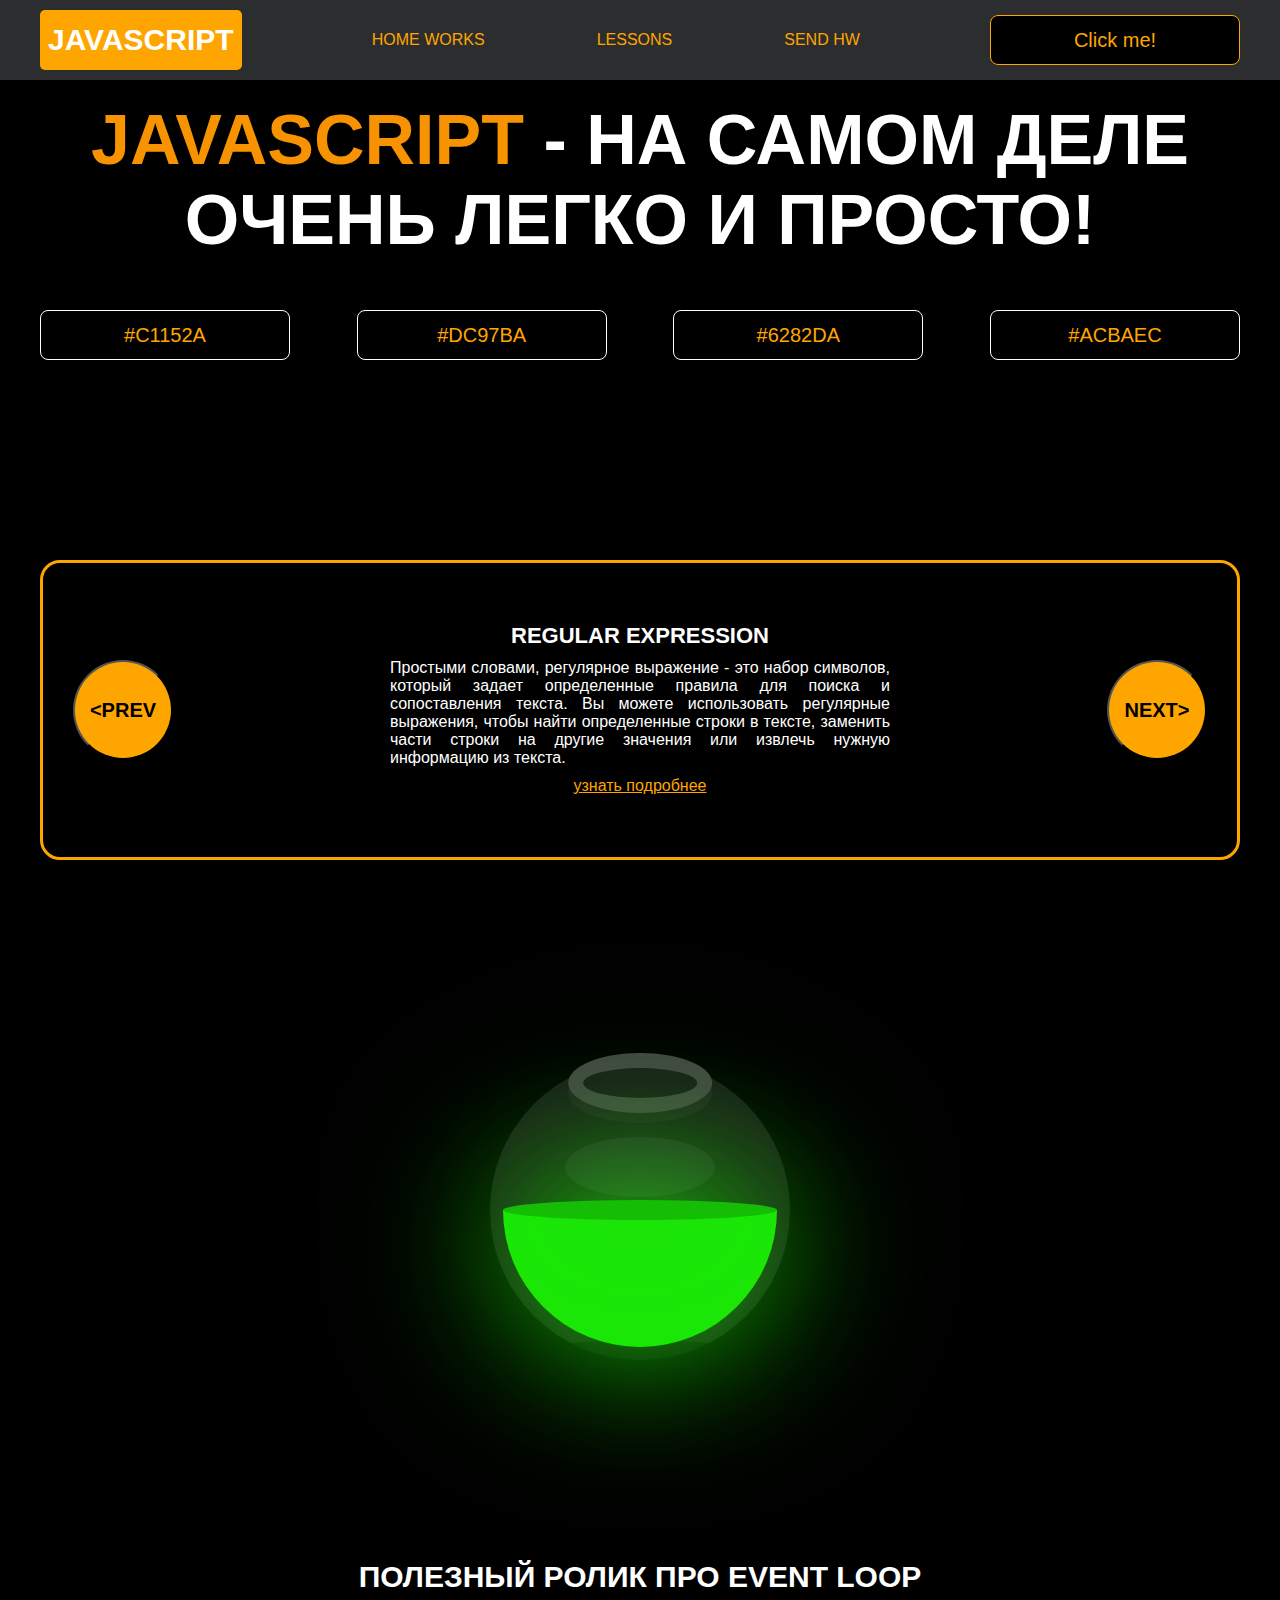
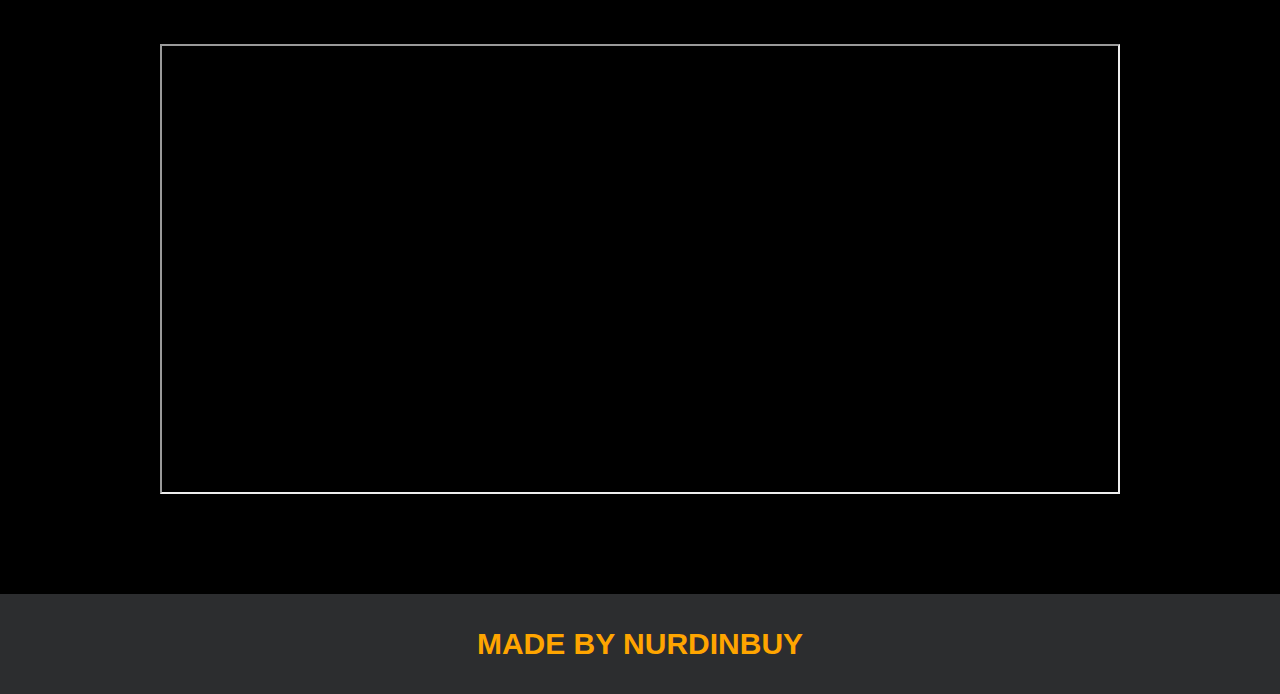
==== hwjs2/project/index.html @ 92b4ad96 "Add files via upload" ====
<!DOCTYPE html>
<html lang="en">
<head>
    <meta charset="UTF-8">
    <title>Java Script</title>
    <link rel="stylesheet" href="css/style.css">
    <link rel="stylesheet" href="css/core.css">
</head>
<body>

<div class="wrapper">
    <div class="header">
        <div class="container">
            <div class="inner_header">
                <a href="index.html">
                    <div class="logotype">
                        <h2>JavaScript</h2>
                    </div>
                </a>
                <ul class="menu">
                    <li class="menu_link">
                        <a href="pages/home_works.html">Home Works</a>
                    </li>
                    <li class="menu_link">
                        <a href="pages/lessons.html">Lessons</a>
                    </li>
                    <li class="menu_link">
                        <a href="http://t.me/nurdinbuy16" target="_blank">Send Hw</a>
                    </li>
                </ul>
                <button class="btn" id="btn-get">Click me!</button>
            </div>
        </div>
    </div>

    <div class="main_block">
        <div class="container">
            <div class="inner_main">
                <h1><strong id="js-color">JavaScript</strong> - на самом деле очень легко и просто!</h1>
                <div class="colors-buttons">
                    <button class="btn btn-color"></button>
                    <button class="btn btn-color"></button>
                    <button class="btn btn-color"></button>
                    <button class="btn btn-color"></button>
                </div>
            </div>
        </div>
    </div>

    <div class="slider_block">
        <div class="container">
            <div class="inner_slider">
                <div class="slider">
                    <button class="btn-slide" id="prev">&lt;prev</button>
                    <div class="slide active_slide">
                        <div class="slide_card">
                            <h3>regular expression</h3>
                            <p>Простыми словами, регулярное выражение - это набор символов, который задает определенные правила для поиска и сопоставления текста. Вы можете использовать регулярные выражения, чтобы найти определенные строки в тексте, заменить части строки на другие значения или извлечь нужную информацию из текста.</p>
                            <a href="https://developer.mozilla.org/ru/docs/Web/JavaScript/Guide/Regular_expressions" target="_blank">узнать подробнее</a>
                        </div>
                    </div>
                    <div class="slide">
                        <div class="slide_card">
                            <h3>recursion</h3>
                            <p>Простыми словами, рекурсия - это, когда функция делает повторяющиеся вызовы самой себя для решения задачи, пока не достигнет определенного условия выхода из рекурсии.</p>
                            <a href="https://learn.javascript.ru/recursion" target="_blank">узнать подробнее</a>
                        </div>
                    </div>
                    <div class="slide">
                        <div class="slide_card">
                            <h3>json</h3>
                            <p>Простыми словами, JSON - это способ представления данных в виде текста, чтобы они могли быть легко поняты и использованы различными программами. Он использует простые правила для описания объектов и массивов, а также для представления простых типов данных, таких как строки, числа, логические значения и т.д.</p>
                            <a href="https://developer.mozilla.org/ru/docs/Learn/JavaScript/Objects/JSON" target="_blank">узнать подробнее</a>
                        </div>
                    </div>
                    <div class="slide">
                        <div class="slide_card">
                            <h3>event loop</h3>
                            <p>Простыми словами, event loop похож на дежурного, который непрерывно проверяет, произошло ли какое-либо событие, и реагирует на него, когда оно происходит. Он имеет список задач, которые нужно выполнить, и он перебирает этот список событий одно за другим, обрабатывая каждое событие, когда оно наступает.</p>
                            <a href="https://highload.today/kak-ustroen-event-loop-v-javascript-parallelnaya-model-i-tsikl-sobytij/" target="_blank">узнать подробнее</a>
                        </div>
                    </div>
                    <button class="btn-slide" id="next">next&gt;</button>
                </div>
            </div>
        </div>
    </div>

    <div class="botlle">
        <div class="container">
            <div class="bottle_inner">
                <a href="pages/monster.html">
                    <div class="bowl">
                        <div class="shadow"></div>
                        <div class="liquid"></div>

                    </div>
                </a>
            </div>
        </div>
    </div>

    <div class="block_video">
        <div class="container">
            <h3>Полезный ролик про Event Loop</h3>
            <div class="inner_block_video">
                <iframe width="80%" height="450" src="https://www.youtube.com/embed/zDlg64fsQow" title="YouTube video player" frameborder="2" allow="autoplay; clipboard-write; encrypted-media; gyroscope; picture-in-picture; web-share" allowfullscreen></iframe>
            </div>
        </div>
    </div>

    <div class="footer">
        <div class="container">
            <a href="https://www.instagram.com/nurdinbuy/" target="_blank">
                <div class="inner_footer">
                    <h2>Made by NurDinBuy</h2>
                </div>
            </a>
        </div>
    </div>
</div>

<div class="modal">
    <div class="modal_dialog">
        <div class="modal_content">
            <form action="#">
                <div class="modal_close">&times;</div>
                <div class="modal_title">Мы свяжемся с вами как можно быстрее!</div>
                <input
                    required
                    placeholder="Ваше имя"
                    name="name"
                    type="text"
                    class="modal_input"
                >
                <input
                    required
                    placeholder="Ваш номер телефона"
                    name="phone"
                    type="text"
                    class="modal_input"
                >
                <button class="btn btn_dark btn_min">Перезвонить мне</button>
            </form>
        </div>
    </div>
</div>

</body>
<script src="js/main.js"></script>
<script src="js/modal.js"></script>
</html>
---- hwjs2/project/css/style.css ----
/* HEADER */

.header {
    height: 80px;
    background: #2c2d2f;
    display: flex;
    align-items: center;
    width: 100%;
    position: fixed;
    top: 0;
    z-index: 2;
}

.inner_header {
    height: 100%;
    display: flex;
    align-items: center;
    justify-content: space-between;
}

/* LOGOTYPE */

.logotype {
    display: flex;
    align-items: center;
    justify-content: center;
    font-size: 22px;
    height: 60px;
    width: fit-content;
    background: var(--orange);
    padding: 8px;
    color: white;
    border-radius: 5px;
    cursor: pointer;
}

/* HEADER MENU */

.menu {
    display: flex;
    justify-content: space-around;
    width: 600px;
}

.menu_link a {
    color: var(--orange);
    text-transform: uppercase;
}

.menu_link a:hover {
    text-decoration: underline;
}

/* MAIN BLOCK */

.main_block {
    padding: 100px 0;
    background: black;
}

/* BUTTONS COLOR PICKER */

.colors-buttons {
    display: flex;
    justify-content: space-between;
    margin-top: 50px;
}

.btn-color {
    border-radius: 20px;
    border-color: white !important;
}

/* FOOTER */

.footer {
    background: #2c2d2f;
    width: 100%;
}

.inner_footer {
    display: flex;
    align-items: center;
    justify-content: center;
    height: 100px;
}

.footer h2 {
    text-transform: uppercase;
    color: var(--orange);
    font-weight: 600;
}


/* SLIDER BLOCK */

.slider_block {
    padding: 100px 0;
    background: black;
}

.slider {
    position: relative;
    width: 100%;
    height: 300px;
    overflow: hidden;
    border: 3px solid var(--orange);
    border-radius: 20px;
    display: flex;
    align-items: center;
    justify-content: space-between;
    padding: 0 30px;
}

.slide {
    position: absolute;
    top: 60px;
    left: 0;
    width: 100%;
    height: 100%;
    display: none;
    transition: opacity 0.5s ease-in-out;
}

.slide_card {
    color: white;
    margin: 0 auto;
    width: 500px;
    text-align: center;
}

.slide_card h3 {
    color: white;
    text-transform: uppercase;
    font-size: 22px;
}

.slide_card p {
    font-size: 16px;
    text-align: justify;
    margin: 10px 0;
}

.slide_card a {
    color: var(--orange);
    text-decoration: underline;
}

.slide.active_slide {
    display: block;
}

/* VIDEO BLOCK */

.block_video {
    background: black;
    padding: 100px 0;
}

.inner_block_video {
    display: flex;
    justify-content: center;
    margin-top: 50px;
}

/* MODAL */

.modal {
    position: fixed;
    height: 100%;
    width: 100%;
    top: 0;
    left: 0;
    z-index: 2;
    background: rgba(0, 0, 0, 0.5);
    backdrop-filter: blur(10px);
    display: none;
}

.modal_dialog {
    max-width: 500px;
    margin: 200px auto;
}

.modal_content {
    position: relative;
    width: 100%;
    padding: 40px;
    background-color: black;
    border: 2px solid var(--orange);
    border-radius: 4px;
    max-height: 80vh;
    overflow-y: auto;
}

.modal_content form {
    display: flex;
    flex-direction: column;
    align-items: center;
}

.modal_close {
    position: absolute;
    top: 8px;
    right: 14px;
    font-size: 30px;
    color: red;
    opacity: 0.5;
    font-weight: 700;
    border: none;
    background-color: transparent;
    cursor: pointer;
}

.modal_title {
    text-align: center;
    font-size: 22px;
    text-transform: uppercase;
    color: white;
}

.modal_input, .btn_min {
    width: 100% !important;
    margin-top: 10px;
}


/*-------BOTTLE-------*/

.botlle {
    background: black;
    padding: 100px 0;
}

.bottle_inner {
    display: flex;
    justify-content: center;
    align-items: center;
}

.bowl {
    position: relative;
    width: 300px;
    height: 300px;
    background: rgba(255, 255, 255, 0.1);
    border-radius: 50%;
    border: 8px solid transparent;
    animation: animate 5s linear infinite;
    transform-origin: bottom center;
    animation-play-state: run;
}

@keyframes animate {
    0% {
        transform: rotate(0deg);
    }
    25% {
        transform: rotate(22deg);
    }
    50% {
        transform: rotate(0deg);
    }
    75% {
        transform: rotate(-22deg);
    }
    100% {
        filter: hue-rotate(360deg);
    }
}

.bowl::before {
    content: "";
    position: absolute;
    top: -15px;
    left: 50%;
    transform: translateX(-50%);
    width: 40%;
    height: 30px;
    border: 15px solid #444;
    border-radius: 50%;
    box-shadow: 0 10px #222;

}

.bowl::after {
    content: "";
    position: absolute;
    top: 35%;
    left: 50%;
    transform: translate(-50%, -50%);
    width: 150px;
    height: 60px;
    background: rgba(255, 255, 255, 0.05);
    transform-origin: center;
    animation: animatebowlshadow 5s linear infinite;
    border-radius: 50%;
    animation-play-state: running;

}


@keyframes animatebowlshadow {
    0% {
        left: 50%;
        width: 150px;
        height: 60px;
    }
    25% {
        left: 55%;
        width: 140px;
        height: 65px;
    }
    50% {
        left: 50%;
        width: 150px;
        height: 60px;
    }
    75% {
        left: 45%;
        width: 140px;
        height: 65px;
    }
    100% {


    }
}


.liquid {
    position: absolute;
    top: 50%;
    left: 5px;
    right: 5px;
    bottom: 5px;
    background: #1ae907;
    border-bottom-left-radius: 150px;
    border-bottom-right-radius: 150px;
    filter: drop-shadow(0 0 80px #1ae907);
    transform-origin: top center;
    animation: animateliquid 5s linear infinite;
    animation-play-state: running;
}

@keyframes animateliquid {
    0% {
        transform: rotate(0deg);
    }
    25% {
        transform: rotate(-22deg);
    }
    30% {
        transform: rotate(-23deg);
    }
    50% {
        transform: rotate(0deg);
    }
    75% {
        transform: rotate(22deg);
    }
    80% {
        transform: rotate(23deg);
    }
    100% {
        transform: rotate(0deg);
    }


}

.liquid::before {
    content: "";
    position: absolute;
    top: -10px;
    width: 100%;
    height: 20px;
    background: #15be05;
    border-radius: 50%;
    filter: drop-shadow(0 0 80px #15be05);
}

.shadow {
    position: absolute;
    top: calc(50% + 150px);
    left: 50%;
    transform: translate(-50%, -50%);
    width: 260px;
    height: 40px;
    background: rgba(0, 0, 0, 0.5);
    border-radius: 50%;
    animation: animateshadow 5s linear infinite;
    animation-play-state: running;

}

@keyframes animateshadow {
    0% {
        left: 50%;
        width: 260px;
        height: 40px;
        top: calc(50% + 150px);

    }

    25% {
        left: 55%;
        width: 265px;
        height: 30px;
        top: calc(50% + 130px);

    }
    50% {
        left: 50%;
        width: 260px;
        height: 40px;
        top: calc(50% + 150px);

    }
    75% {
        left: 45%;
        width: 265px;
        height: 30px;
        top: calc(50% + 130px);

    }
    100% {
    }
}
---- hwjs2/project/css/core.css ----
* {
    margin: 0;
    padding: 0;
    box-sizing: border-box;
}

.container {
    width: 1200px;
    margin: 0 auto;
}

body {
    font-family: "Britannic Bold", sans-serif;
    background: #c2d0d0;
}

.btn {
    width: 250px;
    height: 50px;
    font-size: 20px;
    cursor: pointer;
    border: 1px solid var(--orange);
    background: black;
    color: var(--orange);
    border-radius: 8px;
}

.btn:hover {
    background: #414349;
}

.btn:active {
    background: #56585D;
    border: 2px solid var(--orange);
}

a {
    text-decoration: none;
}

li {
    list-style: none;
}

h1 {
    text-align: center;
    font-size: 70px;
    color: white;
    margin: 0 auto;
    text-transform: uppercase;
    font-weight: 600;
}

h2 {
    text-align: center;
    font-size: 30px;
    color: white;
    margin: 0 auto;
    text-transform: uppercase;
    font-weight: 600;
}

h3 {
    text-align: center;
    font-size: 30px;
    color: white;
    margin: 0 auto;
    text-transform: uppercase;
    font-weight: 600;
}

h4 {
    font-size: 24px;
    color: white;
    text-transform: uppercase;
    font-weight: 600;
}

strong {
    color: #F79300;
}

label {
    font-size: 24px;
    color: var(--orange);
}

input {
    width: 350px;
    height: 50px;
    font-size: 20px;
    padding-left: 5px;
    color: var(--orange);
    background: black;
    border: 2px solid var(--orange);
}

.checker {
    color: white;
    font-size: 30px;
}

.btn-slide {
    display: block;
    width: 100px;
    height: 100px;
    background: var(--orange);
    color: black;
    font-size: 20px;
    text-transform: uppercase;
    border-radius: 50%;
    font-weight: 800;
    z-index: 1;
}

.btn-slide:hover {
    background: #b68733 !important;
    cursor: pointer;
    color: white;
}

:root {
    --orange: orange;
    --black: black;
}
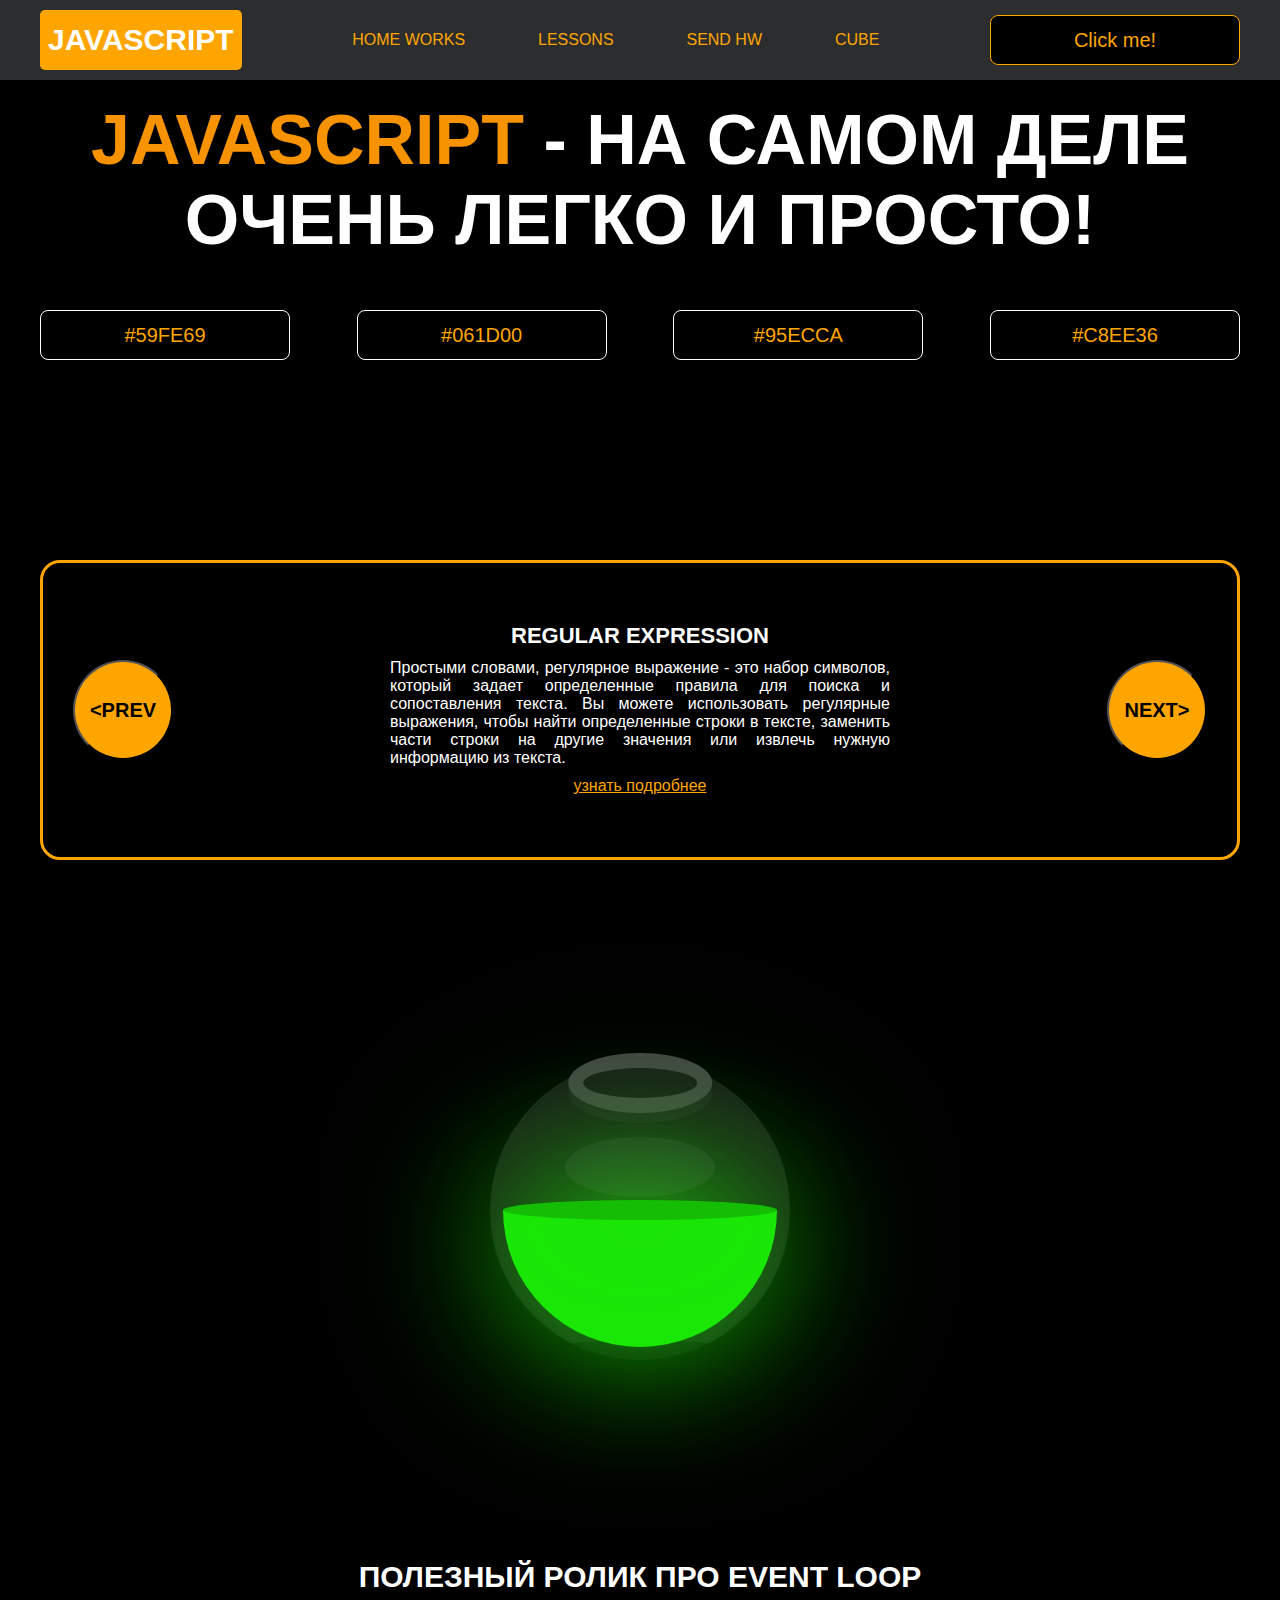
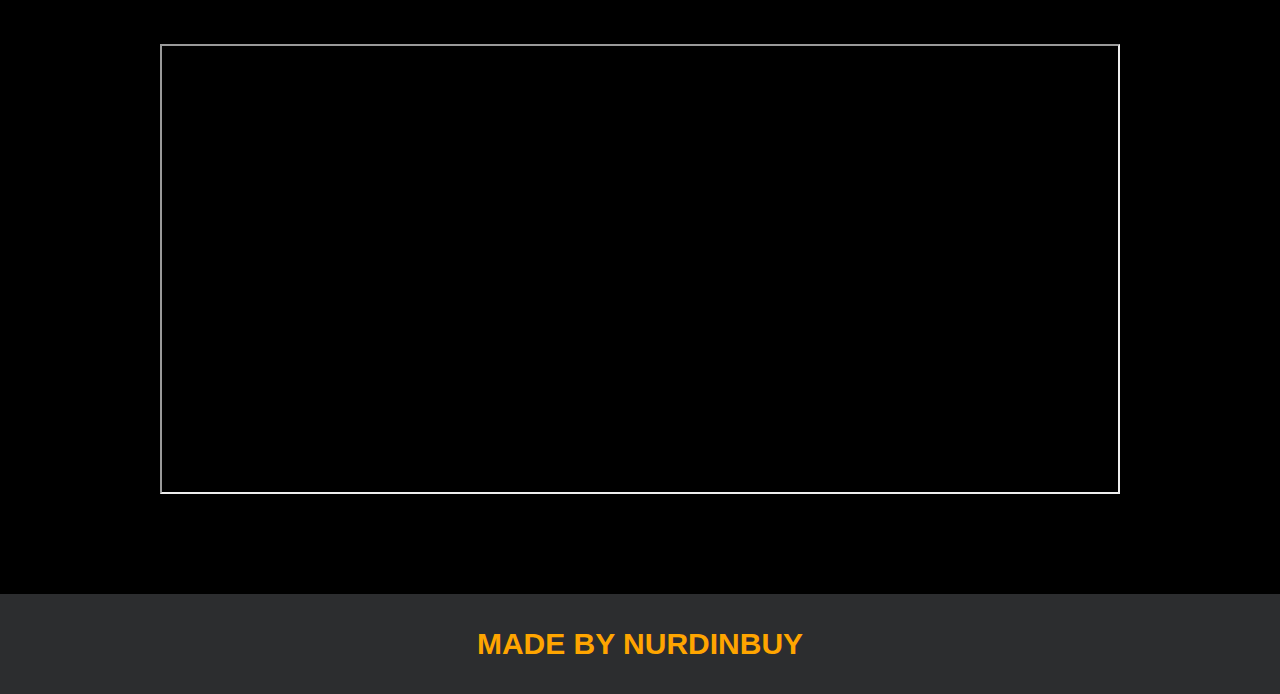
==== commit 75a9926f: "Add files via upload" ====
--- a/hwjs2/project/index.html
+++ b/hwjs2/project/index.html
@@ -25,7 +25,10 @@
                         <a href="pages/lessons.html">Lessons</a>
                     </li>
                     <li class="menu_link">
-                        <a href="http://t.me/nurdinbuy16" target="_blank">Send Hw</a>
+                        <a href="pages/store.html" >Send Hw</a>
+                    </li>
+                    <li class="menu_link">
+                        <a href="pages/cube.html">Cube</a>
                     </li>
                 </ul>
                 <button class="btn" id="btn-get">Click me!</button>
--- a/hwjs2/project/css/style.css
+++ b/hwjs2/project/css/style.css
@@ -70,7 +70,186 @@
     border-radius: 20px;
     border-color: white !important;
 }
-
+@font-face {
+    font-family: Cyber;
+    src: url("https://assets.codepen.io/605876/Blender-Pro-Bold.otf");
+    font-display: swap;
+  }
+  body .cybr-btn + .cybr-btn {
+    margin-top: 2rem;
+  }
+  
+  .cybr-btn {
+    --primary: hsl(var(--primary-hue), 85%, calc(var(--primary-lightness, 50) * 1%));
+    --shadow-primary: hsl(var(--shadow-primary-hue), 90%, 50%);
+    --primary-hue: 0;
+    --primary-lightness: 50;
+    --color: hsl(0, 0%, 100%);
+    --font-size: 26px;
+    --shadow-primary-hue: 180;
+    --label-size: 9px;
+    --shadow-secondary-hue: 60;
+    --shadow-secondary: hsl(var(--shadow-secondary-hue), 90%, 60%);
+    --clip: polygon(0 0, 100% 0, 100% 100%, 95% 100%, 95% 90%, 85% 90%, 85% 100%, 8% 100%, 0 70%);
+    --border: 4px;
+    --shimmy-distance: 5;
+    --clip-one: polygon(0 2%, 100% 2%, 100% 95%, 95% 95%, 95% 90%, 85% 90%, 85% 95%, 8% 95%, 0 70%);
+    --clip-two: polygon(0 78%, 100% 78%, 100% 100%, 95% 100%, 95% 90%, 85% 90%, 85% 100%, 8% 100%, 0 78%);
+    --clip-three: polygon(0 44%, 100% 44%, 100% 54%, 95% 54%, 95% 54%, 85% 54%, 85% 54%, 8% 54%, 0 54%);
+    --clip-four: polygon(0 0, 100% 0, 100% 0, 95% 0, 95% 0, 85% 0, 85% 0, 8% 0, 0 0);
+    --clip-five: polygon(0 0, 100% 0, 100% 0, 95% 0, 95% 0, 85% 0, 85% 0, 8% 0, 0 0);
+    --clip-six: polygon(0 40%, 100% 40%, 100% 85%, 95% 85%, 95% 85%, 85% 85%, 85% 85%, 8% 85%, 0 70%);
+    --clip-seven: polygon(0 63%, 100% 63%, 100% 80%, 95% 80%, 95% 80%, 85% 80%, 85% 80%, 8% 80%, 0 70%);
+    font-family: 'Cyber', sans-serif;
+    color: var(--color);
+    cursor: pointer;
+    background: transparent;
+    text-transform: uppercase;
+    font-size: var(--font-size);
+    outline: transparent;
+    letter-spacing: 2px;
+    position: relative;
+    font-weight: 700;
+    border: 0;
+    min-width: 300px;
+    height: 75px;
+    line-height: 75px;
+    transition: background 0.2s;
+  }
+  
+  .cybr-btn:hover {
+    --primary: hsl(var(--primary-hue), 85%, calc(var(--primary-lightness, 50) * 0.8%));
+  }
+  .cybr-btn:active {
+    --primary: hsl(var(--primary-hue), 85%, calc(var(--primary-lightness, 50) * 0.6%));
+  }
+  
+  .cybr-btn:after,
+  .cybr-btn:before {
+    content: '';
+    position: absolute;
+    top: 0;
+    left: 0;
+    right: 0;
+    bottom: 0;
+    clip-path: var(--clip);
+    z-index: -1;
+  }
+  
+  .cybr-btn:before {
+    background: var(--shadow-primary);
+    transform: translate(var(--border), 0);
+  }
+  
+  .cybr-btn:after {
+    background: var(--primary);
+  }
+  
+  .cybr-btn__tag {
+    position: absolute;
+    padding: 1px 4px;
+    letter-spacing: 1px;
+    line-height: 1;
+    bottom: -5%;
+    right: 5%;
+    font-weight: normal;
+    color: hsl(0, 0%, 0%);
+    font-size: var(--label-size);
+  }
+  
+  .cybr-btn__glitch {
+    position: absolute;
+    top: calc(var(--border) * -1);
+    left: calc(var(--border) * -1);
+    right: calc(var(--border) * -1);
+    bottom: calc(var(--border) * -1);
+    background: var(--shadow-primary);
+    text-shadow: 2px 2px var(--shadow-primary), -2px -2px var(--shadow-secondary);
+    clip-path: var(--clip);
+    animation: glitch 2s infinite;
+    display: none;
+  }
+  
+  .cybr-btn:hover .cybr-btn__glitch {
+    display: block;
+  }
+  
+  .cybr-btn__glitch:before {
+    content: '';
+    position: absolute;
+    top: calc(var(--border) * 1);
+    right: calc(var(--border) * 1);
+    bottom: calc(var(--border) * 1);
+    left: calc(var(--border) * 1);
+    clip-path: var(--clip);
+    background: var(--primary);
+    z-index: -1;
+  }
+  
+  @keyframes glitch {
+    0% {
+      clip-path: var(--clip-one);
+    }
+    2%, 8% {
+      clip-path: var(--clip-two);
+      transform: translate(calc(var(--shimmy-distance) * -1%), 0);
+    }
+    6% {
+      clip-path: var(--clip-two);
+      transform: translate(calc(var(--shimmy-distance) * 1%), 0);
+    }
+    9% {
+      clip-path: var(--clip-two);
+      transform: translate(0, 0);
+    }
+    10% {
+      clip-path: var(--clip-three);
+      transform: translate(calc(var(--shimmy-distance) * 1%), 0);
+    }
+    13% {
+      clip-path: var(--clip-three);
+      transform: translate(0, 0);
+    }
+    14%, 21% {
+      clip-path: var(--clip-four);
+      transform: translate(calc(var(--shimmy-distance) * 1%), 0);
+    }
+    25% {
+      clip-path: var(--clip-five);
+      transform: translate(calc(var(--shimmy-distance) * 1%), 0);
+    }
+    30% {
+      clip-path: var(--clip-five);
+      transform: translate(calc(var(--shimmy-distance) * -1%), 0);
+    }
+    35%, 45% {
+      clip-path: var(--clip-six);
+      transform: translate(calc(var(--shimmy-distance) * -1%));
+    }
+    40% {
+      clip-path: var(--clip-six);
+      transform: translate(calc(var(--shimmy-distance) * 1%));
+    }
+    50% {
+      clip-path: var(--clip-six);
+      transform: translate(0, 0);
+    }
+    55% {
+      clip-path: var(--clip-seven);
+      transform: translate(calc(var(--shimmy-distance) * 1%), 0);
+    }
+    60% {
+      clip-path: var(--clip-seven);
+      transform: translate(0, 0);
+    }
+    31%, 61%, 100% {
+      clip-path: var(--clip-four);
+    }
+  }
+  
+  .cybr-btn:nth-of-type(2) {
+    --primary-hue: 260;
+  }
 /* FOOTER */
 
 .footer {
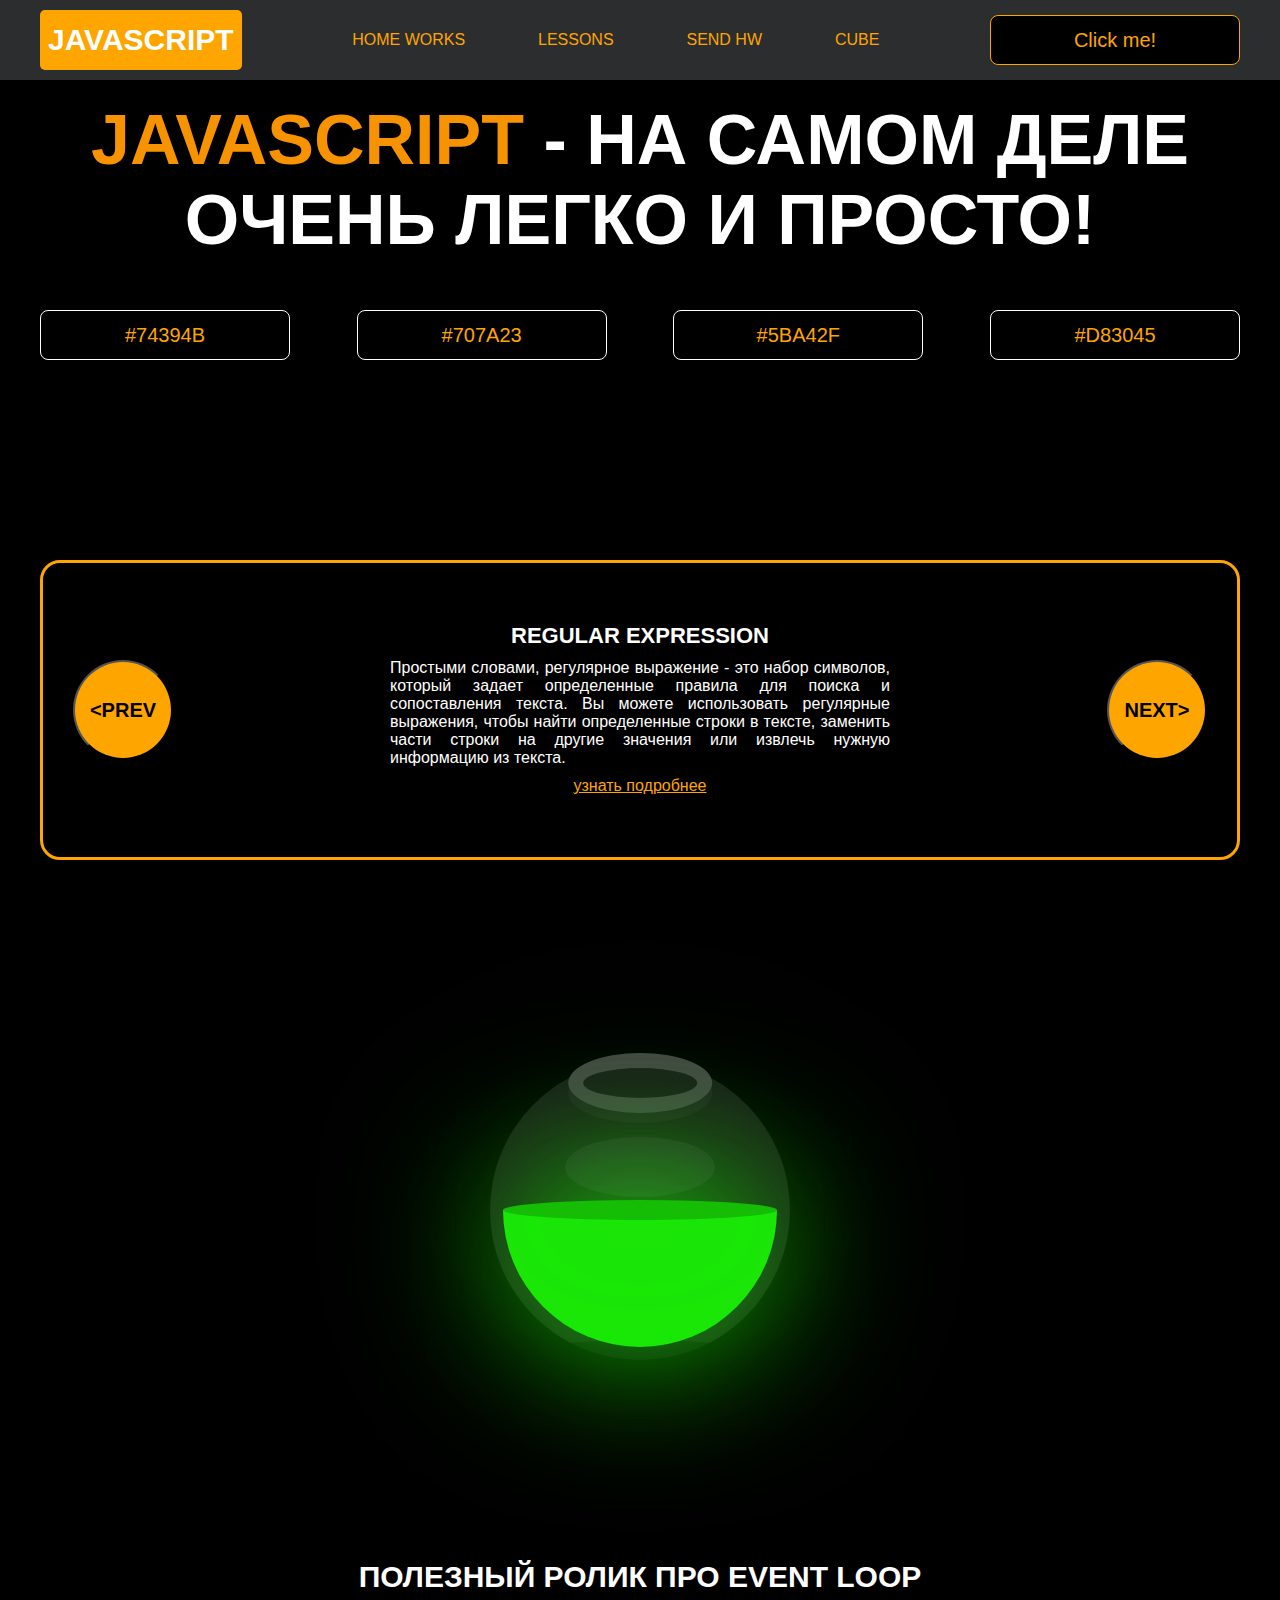
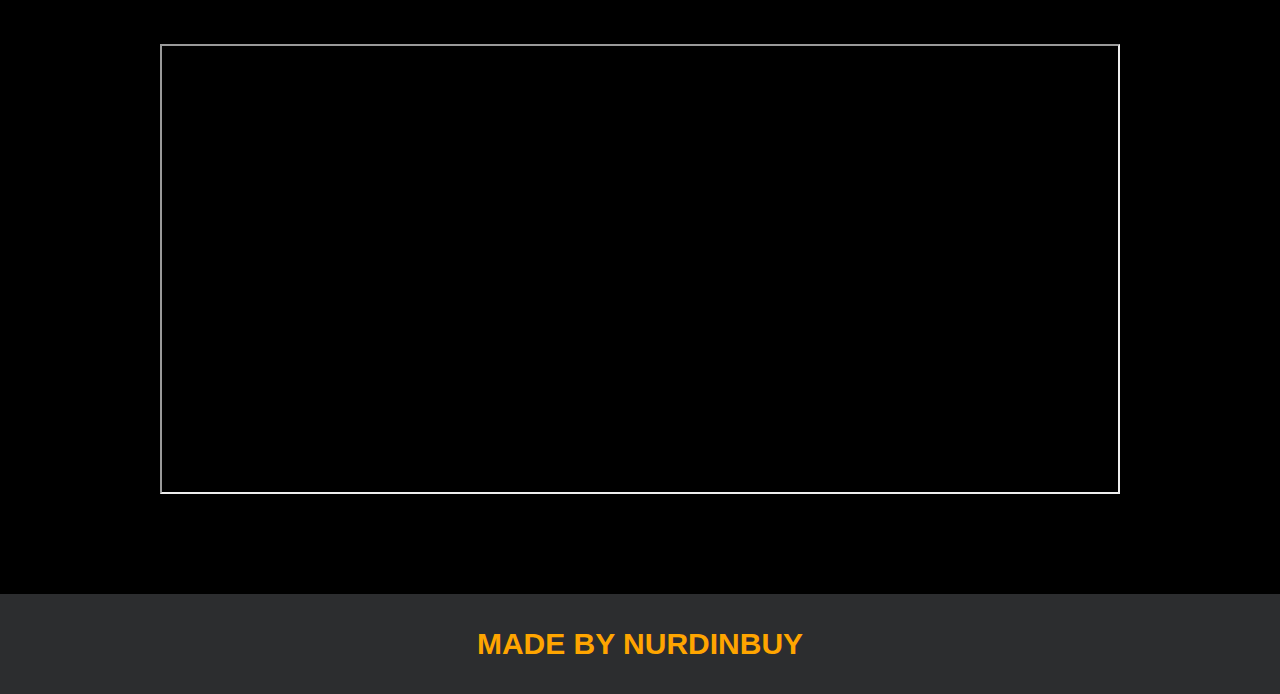
==== commit 27452180: "Update index.html" ====
--- a/hwjs2/project/index.html
+++ b/hwjs2/project/index.html
@@ -28,7 +28,7 @@
                         <a href="pages/store.html" >Send Hw</a>
                     </li>
                     <li class="menu_link">
-                        <a href="pages/cube.html">Cube</a>
+                        <a href="../pages/cube.html">Cube</a>
                     </li>
                 </ul>
                 <button class="btn" id="btn-get">Click me!</button>
